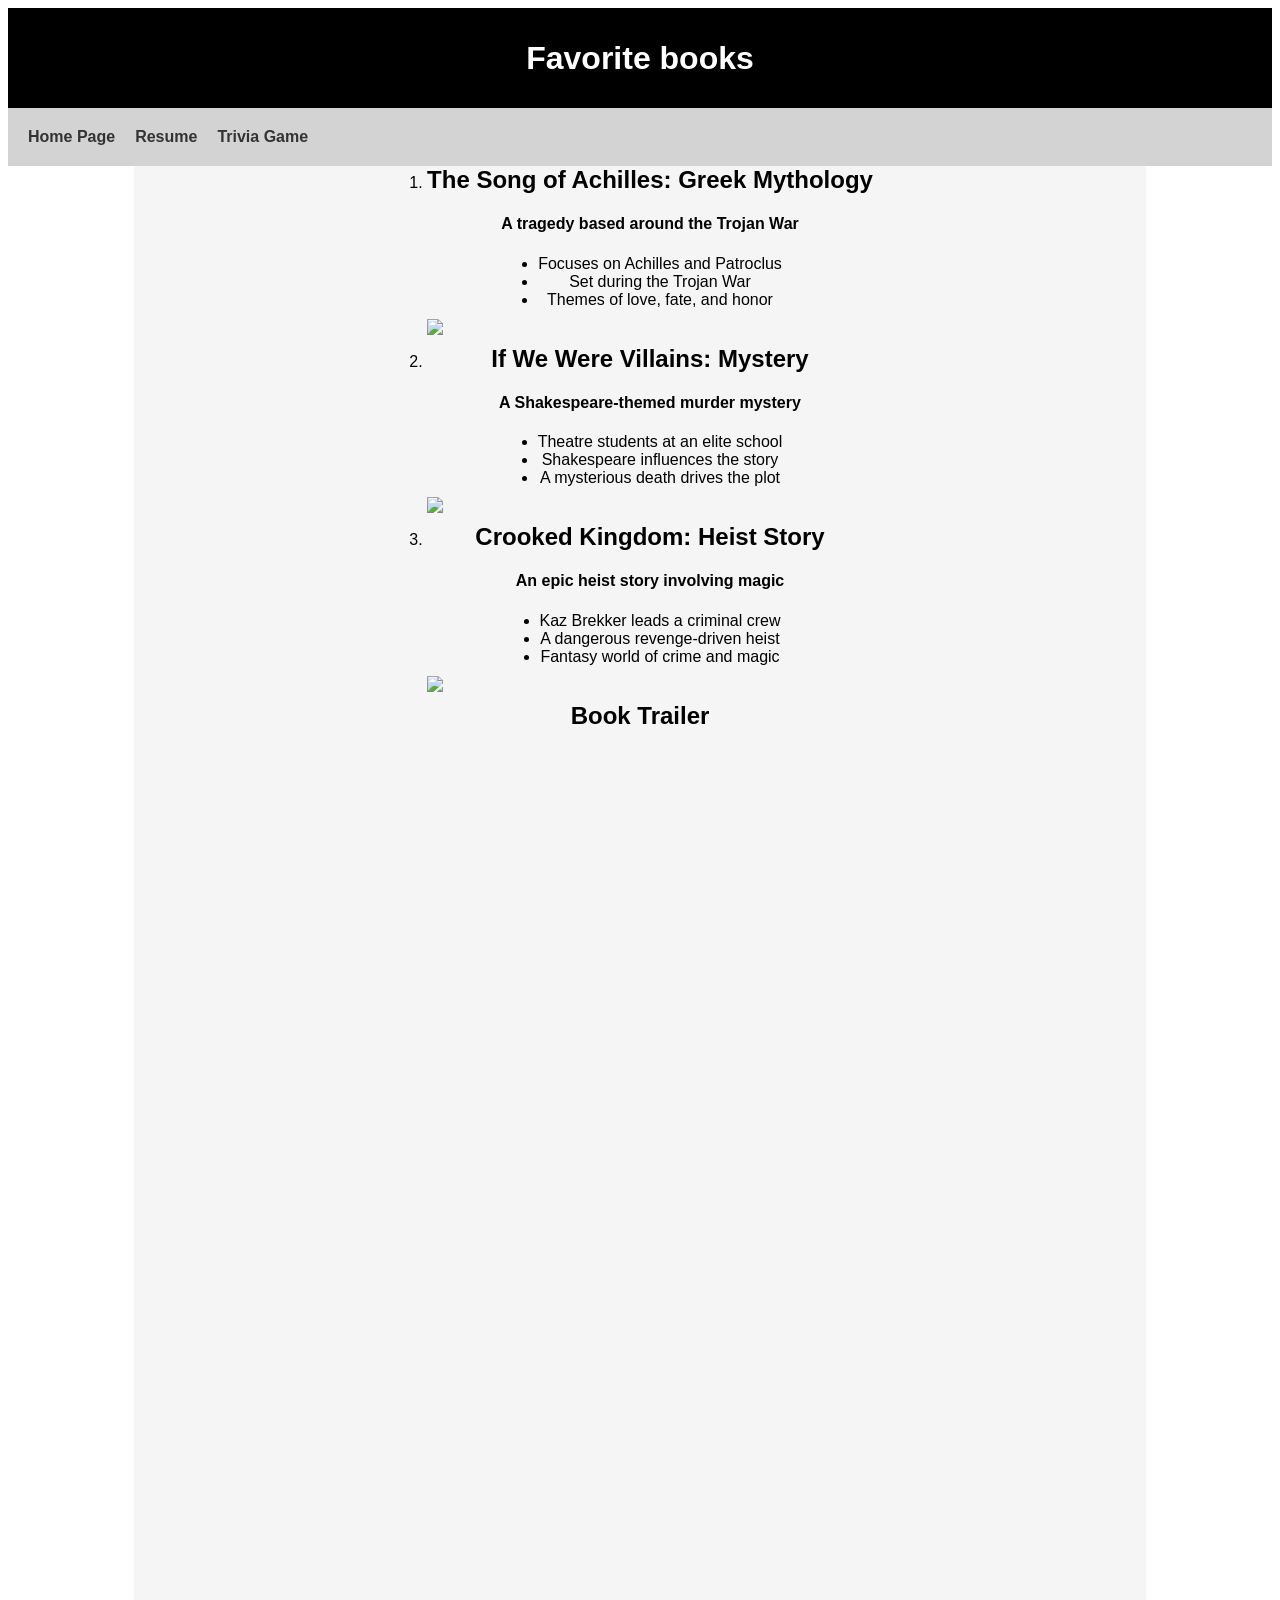
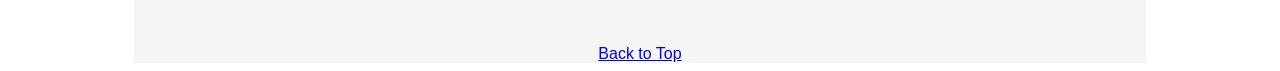
==== html/bookpage.html @ e3e8ea80 "Add files via upload" ====
<!DOCTYPE html>
<html lang="en">
<head>
    <meta charset="UTF-8">
    <meta name="viewport" content="width=device-width, initial-scale=1.0">
    <title>Favorite Books</title>
    <link rel="stylesheet" type="text/css" href="../Styles/bookpage.css">
</head>
<div id="top"></div>
<body>

<div class="common header">
<h1>Favorite books</h1>
    <!-- LEFT BUTTONS -->
</div>

    <nav class="common">
        <a href="../index.html">Home Page</a>
        <a href="resumepage.html">Resume</a>
        <a href="triviagame.html">Trivia Game</a>
  </nav>

    <!-- RIGHT CONTENT -->
    <div class="common mainbody">


        <ol>
    <li>
        <h2>The Song of Achilles: Greek Mythology</h2>
        <h4>A tragedy based around the Trojan War</h4>
        <ul>
            <li>Focuses on Achilles and Patroclus</li>
            <li>Set during the Trojan War</li>
            <li>Themes of love, fate, and honor</li>
        </ul>
        <img src="../images/book1.webp">
    </li>

    <li>
        <h2>If We Were Villains: Mystery</h2>
        <h4>A Shakespeare-themed murder mystery</h4>
        <ul>
            <li>Theatre students at an elite school</li>
            <li>Shakespeare influences the story</li>
            <li>A mysterious death drives the plot</li>
        </ul>
        <img src="../images/book2.webp">
    </li>

    <li>
        <h2>Crooked Kingdom: Heist Story</h2>
        <h4>An epic heist story involving magic</h4>
        <ul>
            <li>Kaz Brekker leads a criminal crew</li>
            <li>A dangerous revenge-driven heist</li>
            <li>Fantasy world of crime and magic</li>
        </ul>
        <img src="../images/book3.webp">
    </li>
</ol>

        <h2>Book Trailer</h2>
        <iframe 
            width="560" 
            height="315" 
            src="https://www.youtube.com/watch?v=iuiqYf5v4Go"
            frameborder="0"
            allowfullscreen>
        </iframe>

        <div style="text-align:center;">
            <iframe 
                src="https://public.tableau.com/views/FavoriteBookMaps/Mostpopularsummerread?:showVizHome=no&:embed=true"
                width="800"
                height="600"
                style="border:none;">
            </iframe>
        

<div class = "onanchor"> <a href="#top">Back to Top</a>
    </div>
    </div>
</body>
</html>
---- Styles/bookpage.css ----
.header{
    background-color: black; 
    color: white; 
    height:100px;
    display:flex;
    justify-content:center;
    align-items:center;
    padding-left:0;
}

.mainbody li {
    text-align: center;
}


.mainbody {
    background-color: whitesmoke;
    width: 80%;
    margin: 0 auto;
    text-align: left;
}
img {
    display: block;
    width: 100%;
    margin: 10px auto;
}

.footer{
    background-color: black;
    color: white;
    height:25px;
    line-height: 25px;
    position: fixed;
    bottom:0px;
    right:0px;
    left:0px
}

.common{
    font-family: "Segoe UI", Arial, sans-serif;
    
}
nav{ background-color: lightgray;
    padding:10px;
    overflow:hidden;

}

nav a{
    color: #333;
    padding:10px;
    text-decoration: none;
    font-size: 16px;
    font-weight: bold;
    float:left

}
nav a:hover{
    background-color: #ccc;

}
ol, ul {
  width: fit-content;   /* makes the list only as wide as needed */
  margin: 0 auto;       /* centers the list block */
  padding-left: 20px;   /* normal bullet indent */
  text-align: left;     /* keeps bullets/text left-aligned */
}

.header, nav {
    text-align: center;
}
.mainbody h2,
.mainbody iframe {
    display: block;
    margin: 0 auto;
    text-align: center;
}
.mainbody li ul {
    list-style-type: disc;   /* filled circle bullets */
}
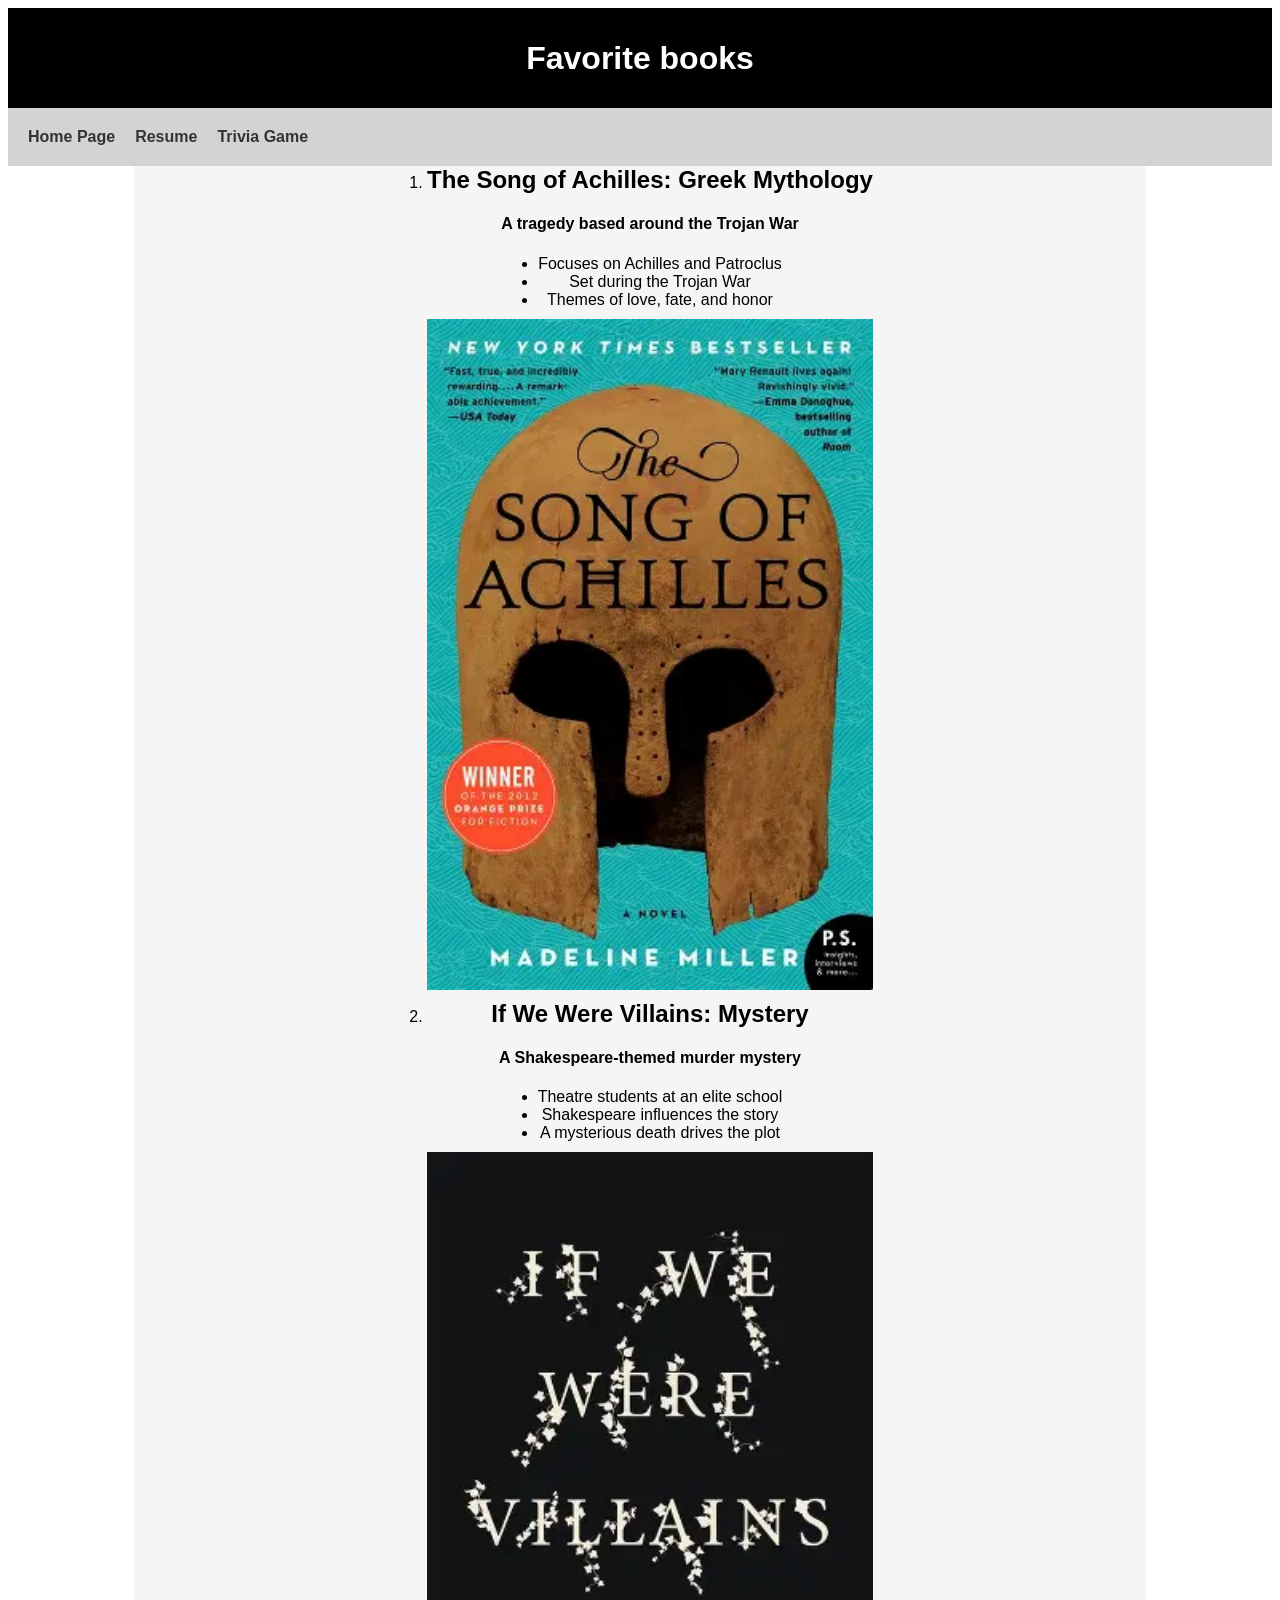
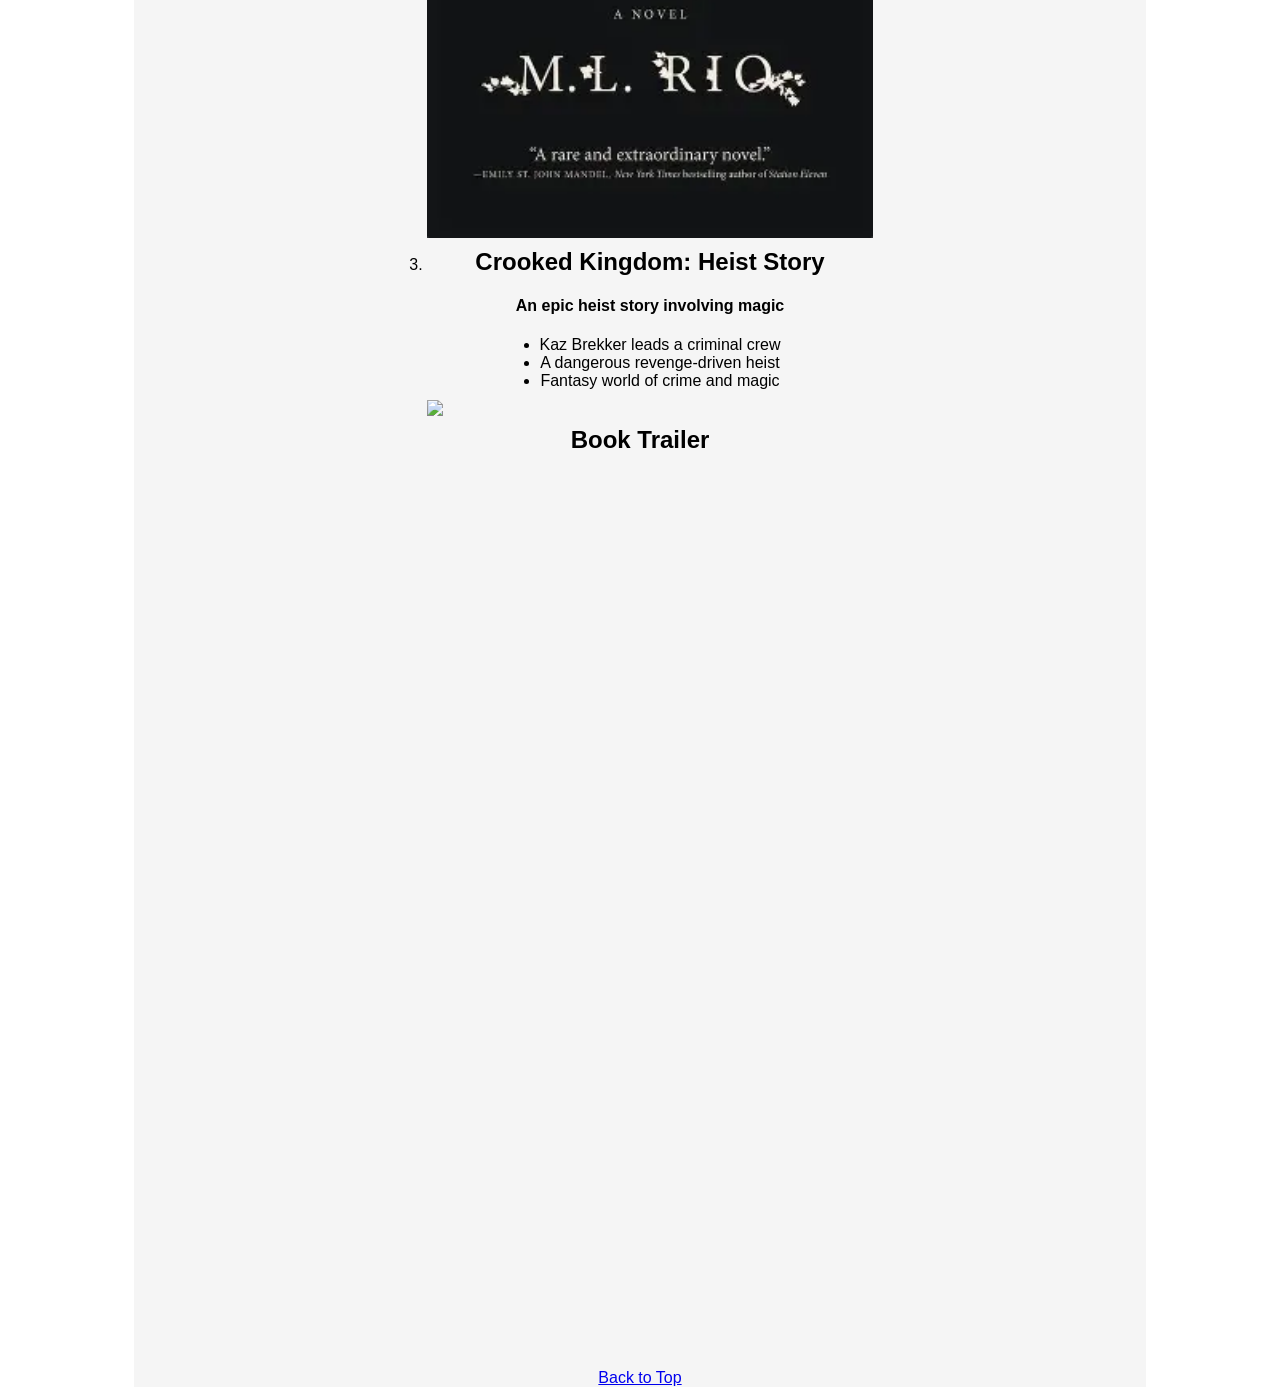
==== commit 061eb8d2: "Add files via upload" ====
--- a/html/bookpage.html
+++ b/html/bookpage.html
@@ -33,7 +33,7 @@
             <li>Set during the Trojan War</li>
             <li>Themes of love, fate, and honor</li>
         </ul>
-        <img src="../images/book1.webp">
+        <img src="../Images/book1.webp">
     </li>
 
     <li>
@@ -44,7 +44,7 @@
             <li>Shakespeare influences the story</li>
             <li>A mysterious death drives the plot</li>
         </ul>
-        <img src="../images/book2.webp">
+        <img src="../Images/book2.webp">
     </li>
 
     <li>
@@ -55,7 +55,7 @@
             <li>A dangerous revenge-driven heist</li>
             <li>Fantasy world of crime and magic</li>
         </ul>
-        <img src="../images/book3.webp">
+        <img src="Images/book3.webp">
     </li>
 </ol>
 
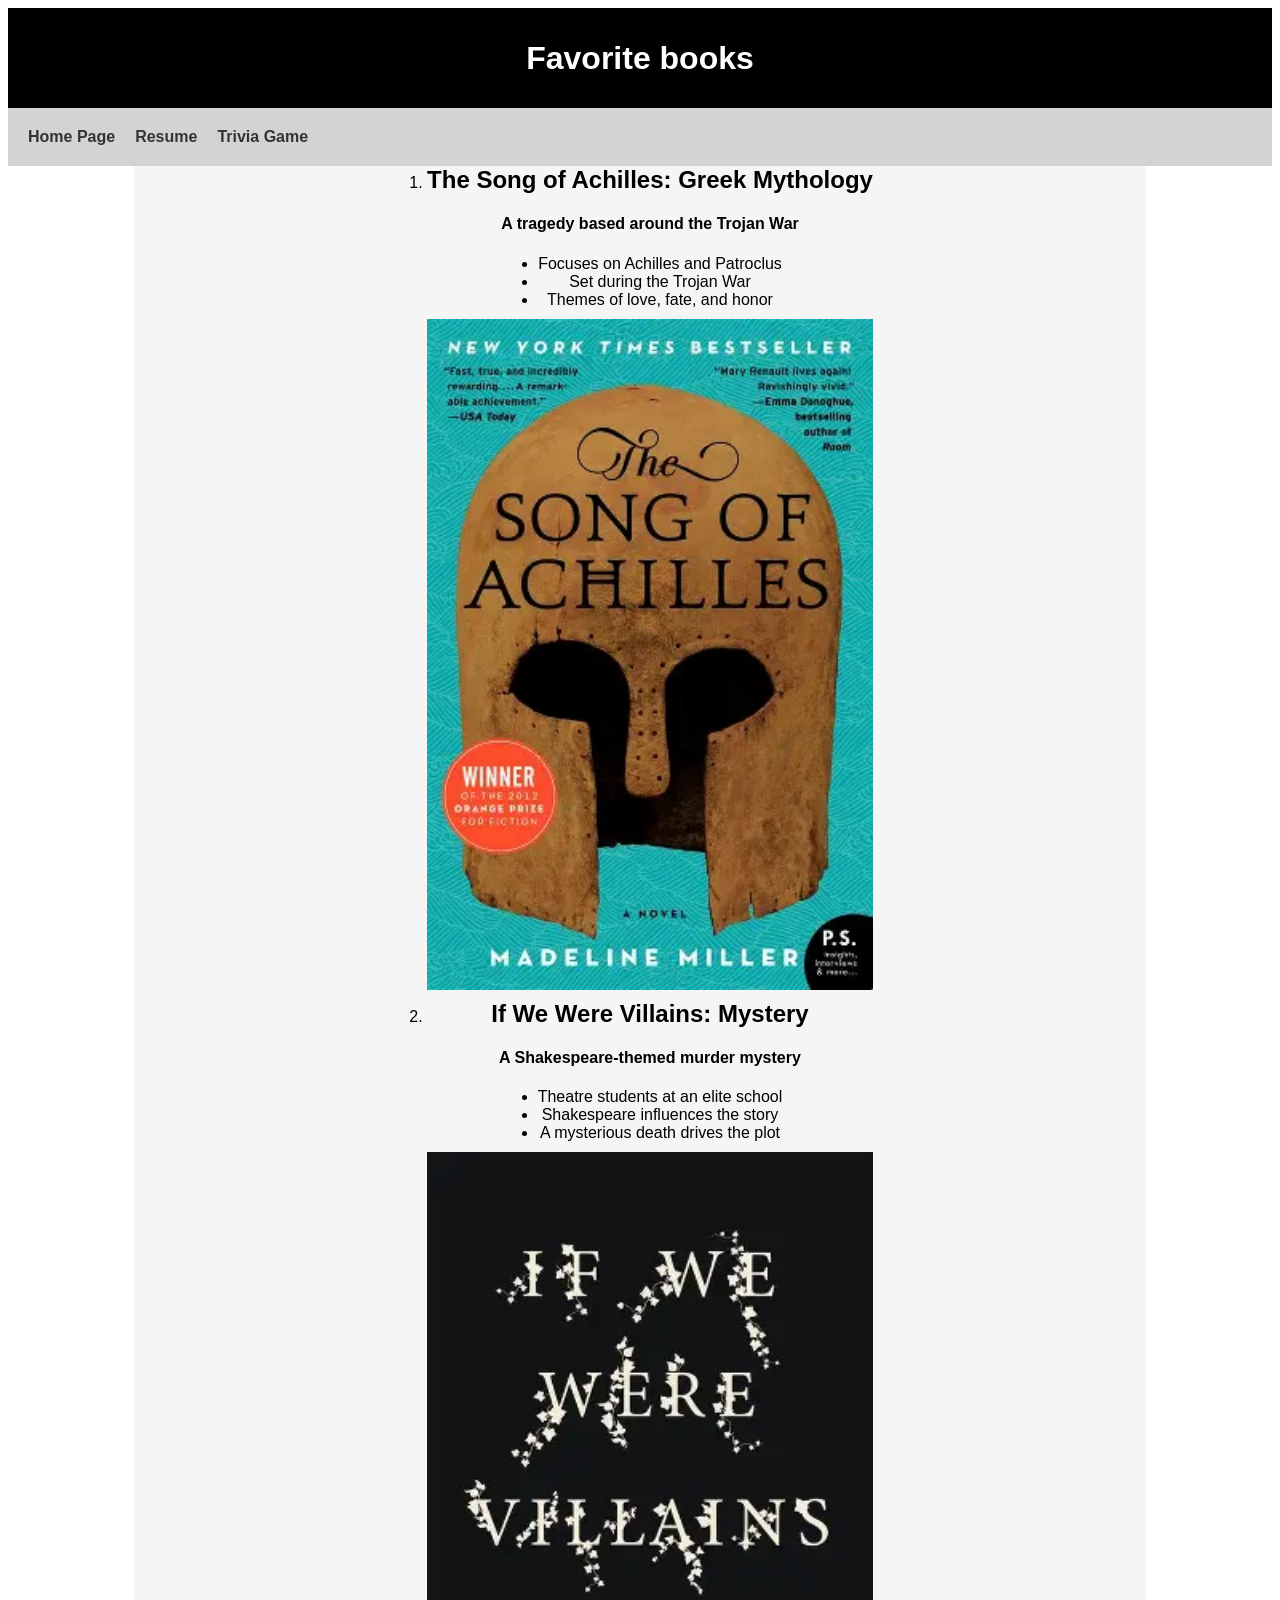
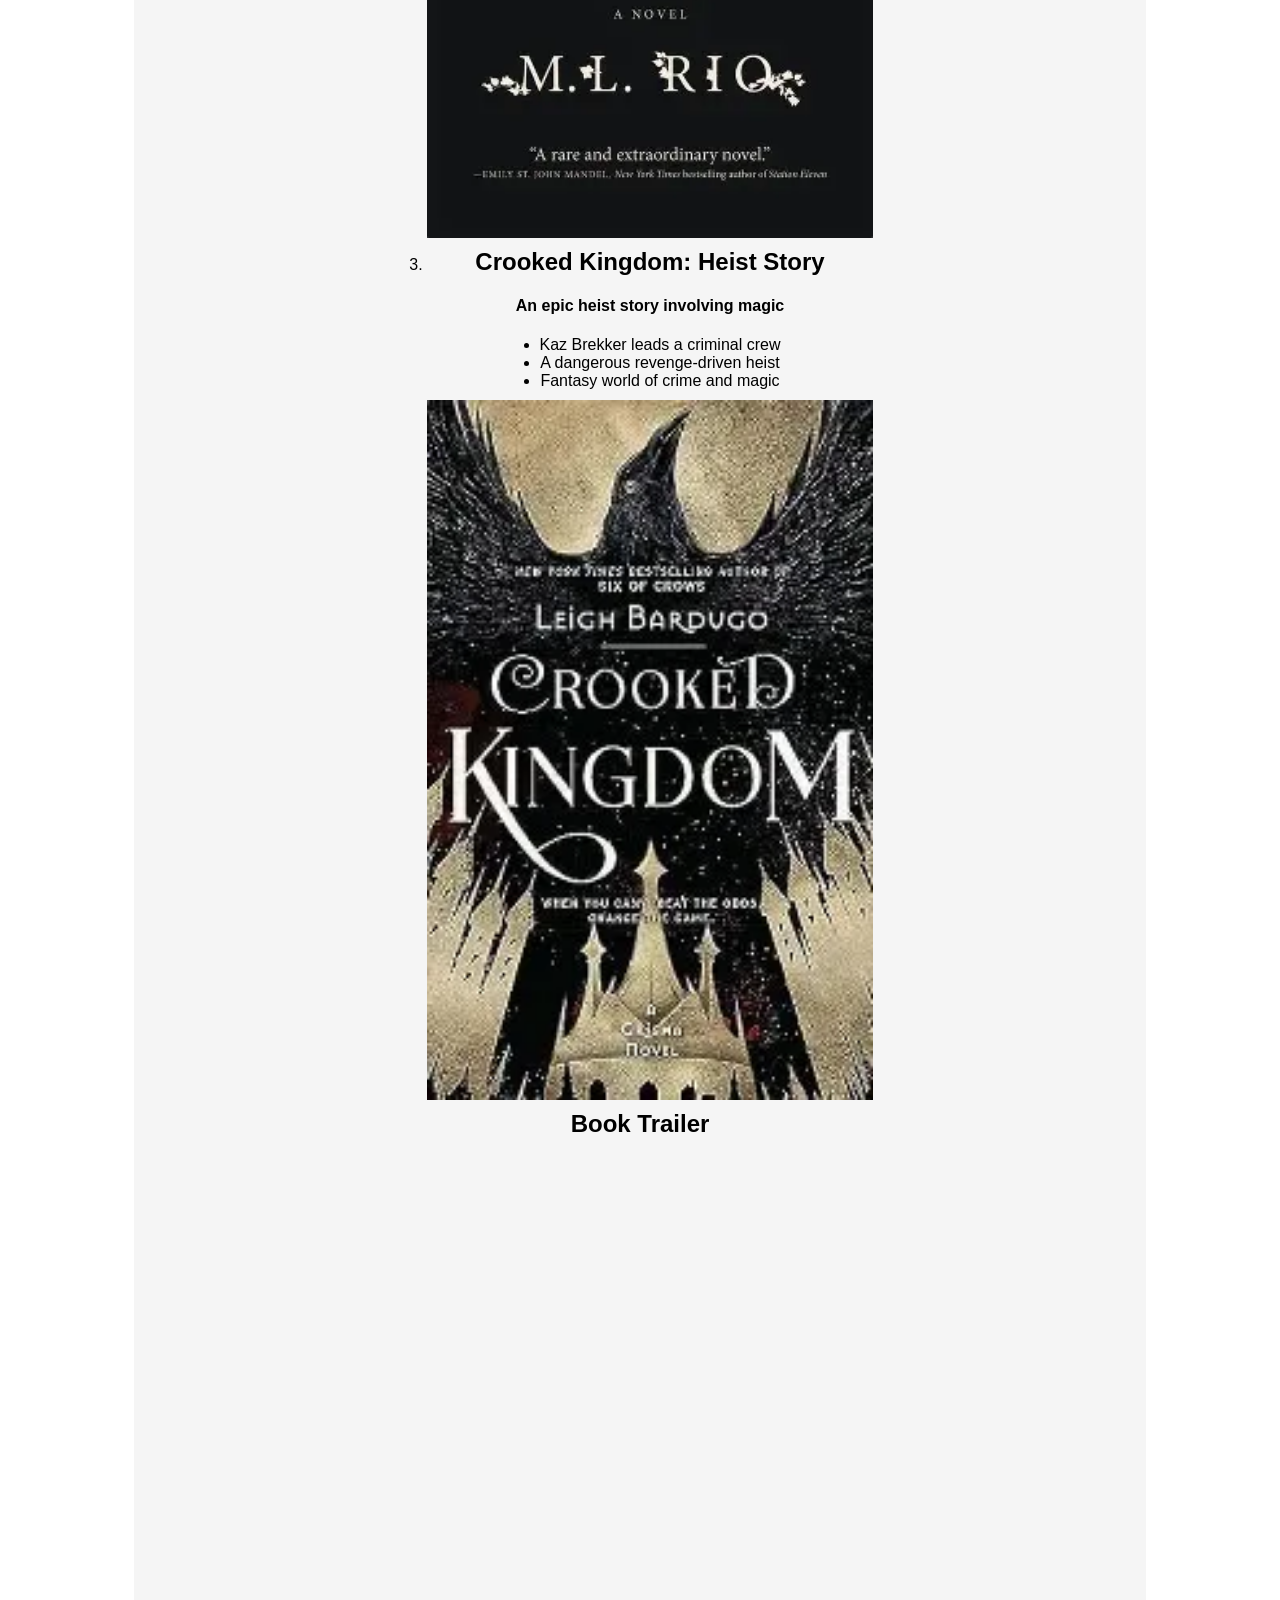
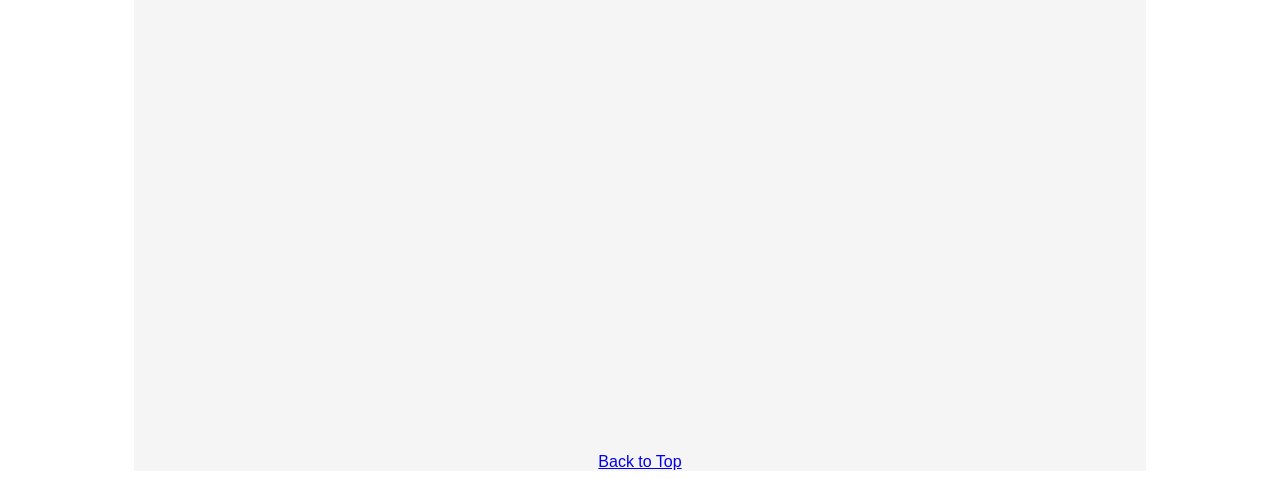
==== commit 56f50622: "Add files via upload" ====
--- a/html/bookpage.html
+++ b/html/bookpage.html
@@ -55,7 +55,7 @@
             <li>A dangerous revenge-driven heist</li>
             <li>Fantasy world of crime and magic</li>
         </ul>
-        <img src="Images/book3.webp">
+        <img src="../Images/book3.webp">
     </li>
 </ol>
 
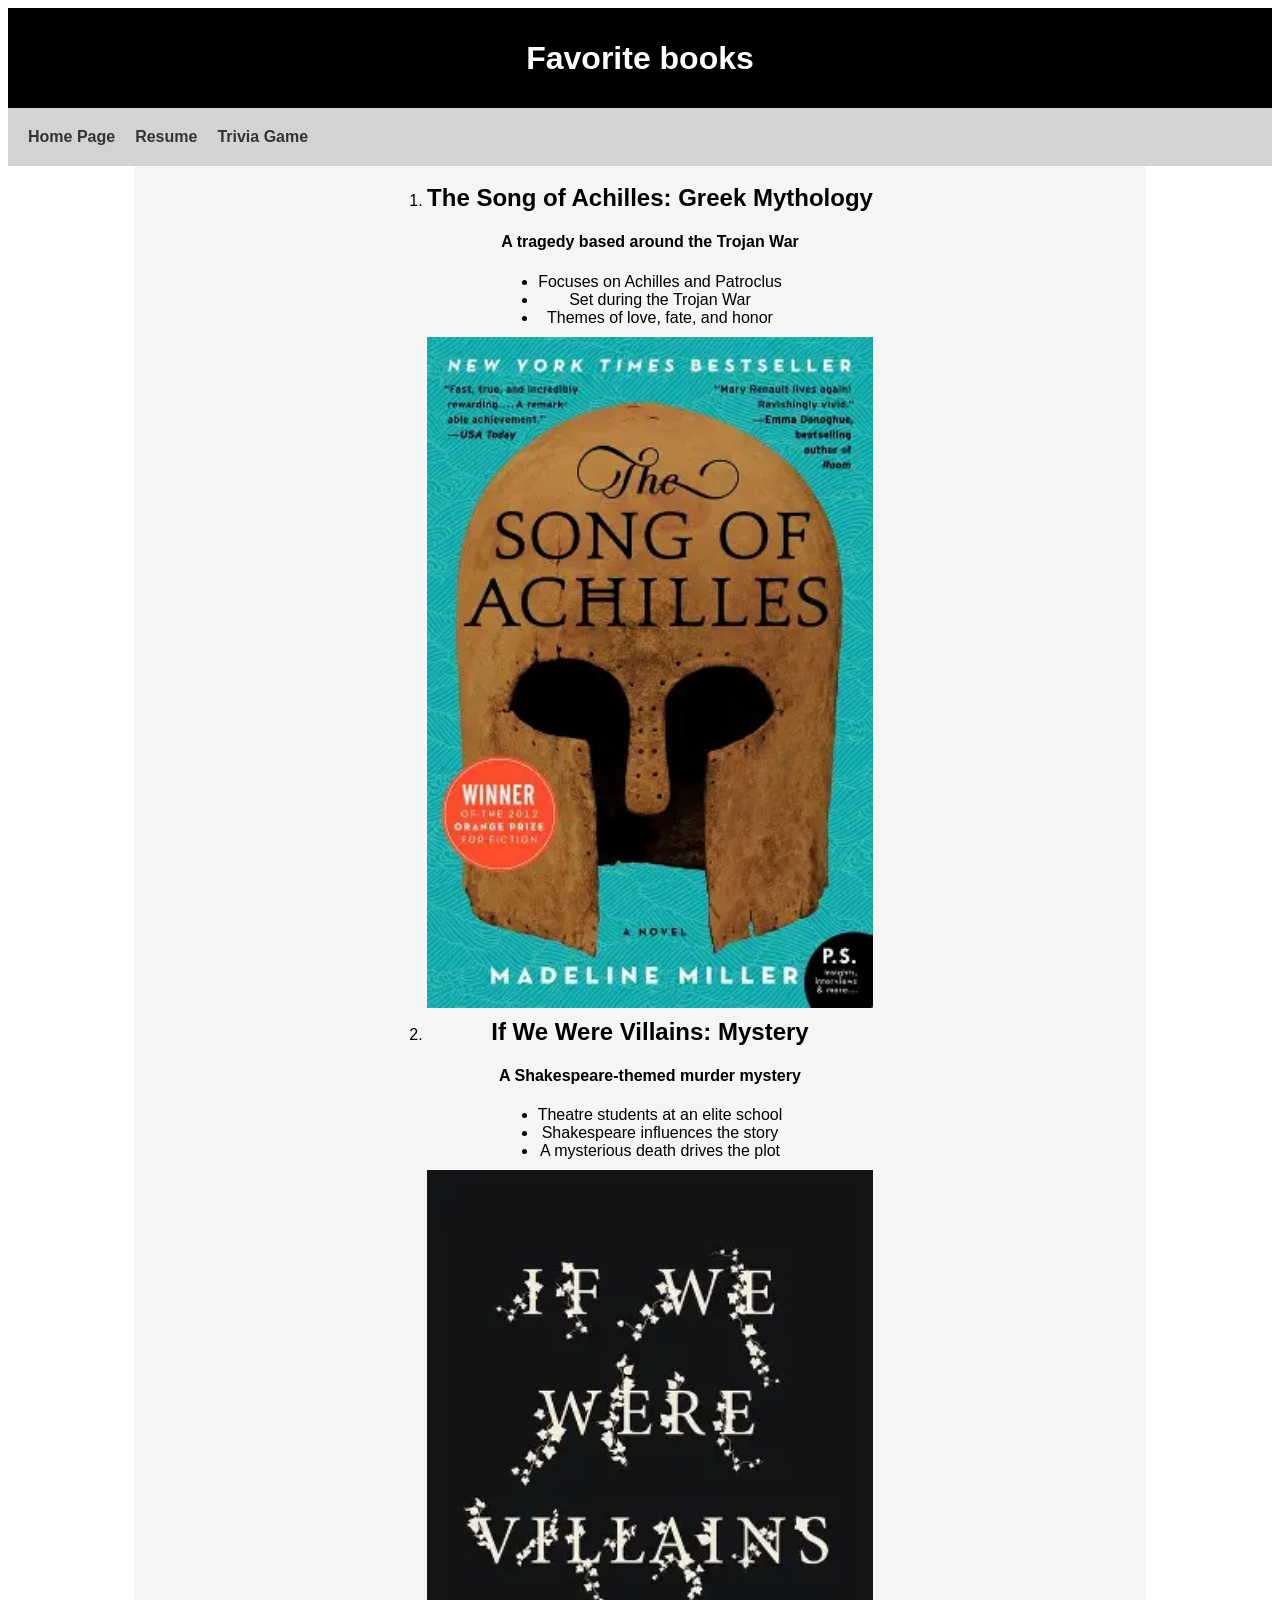
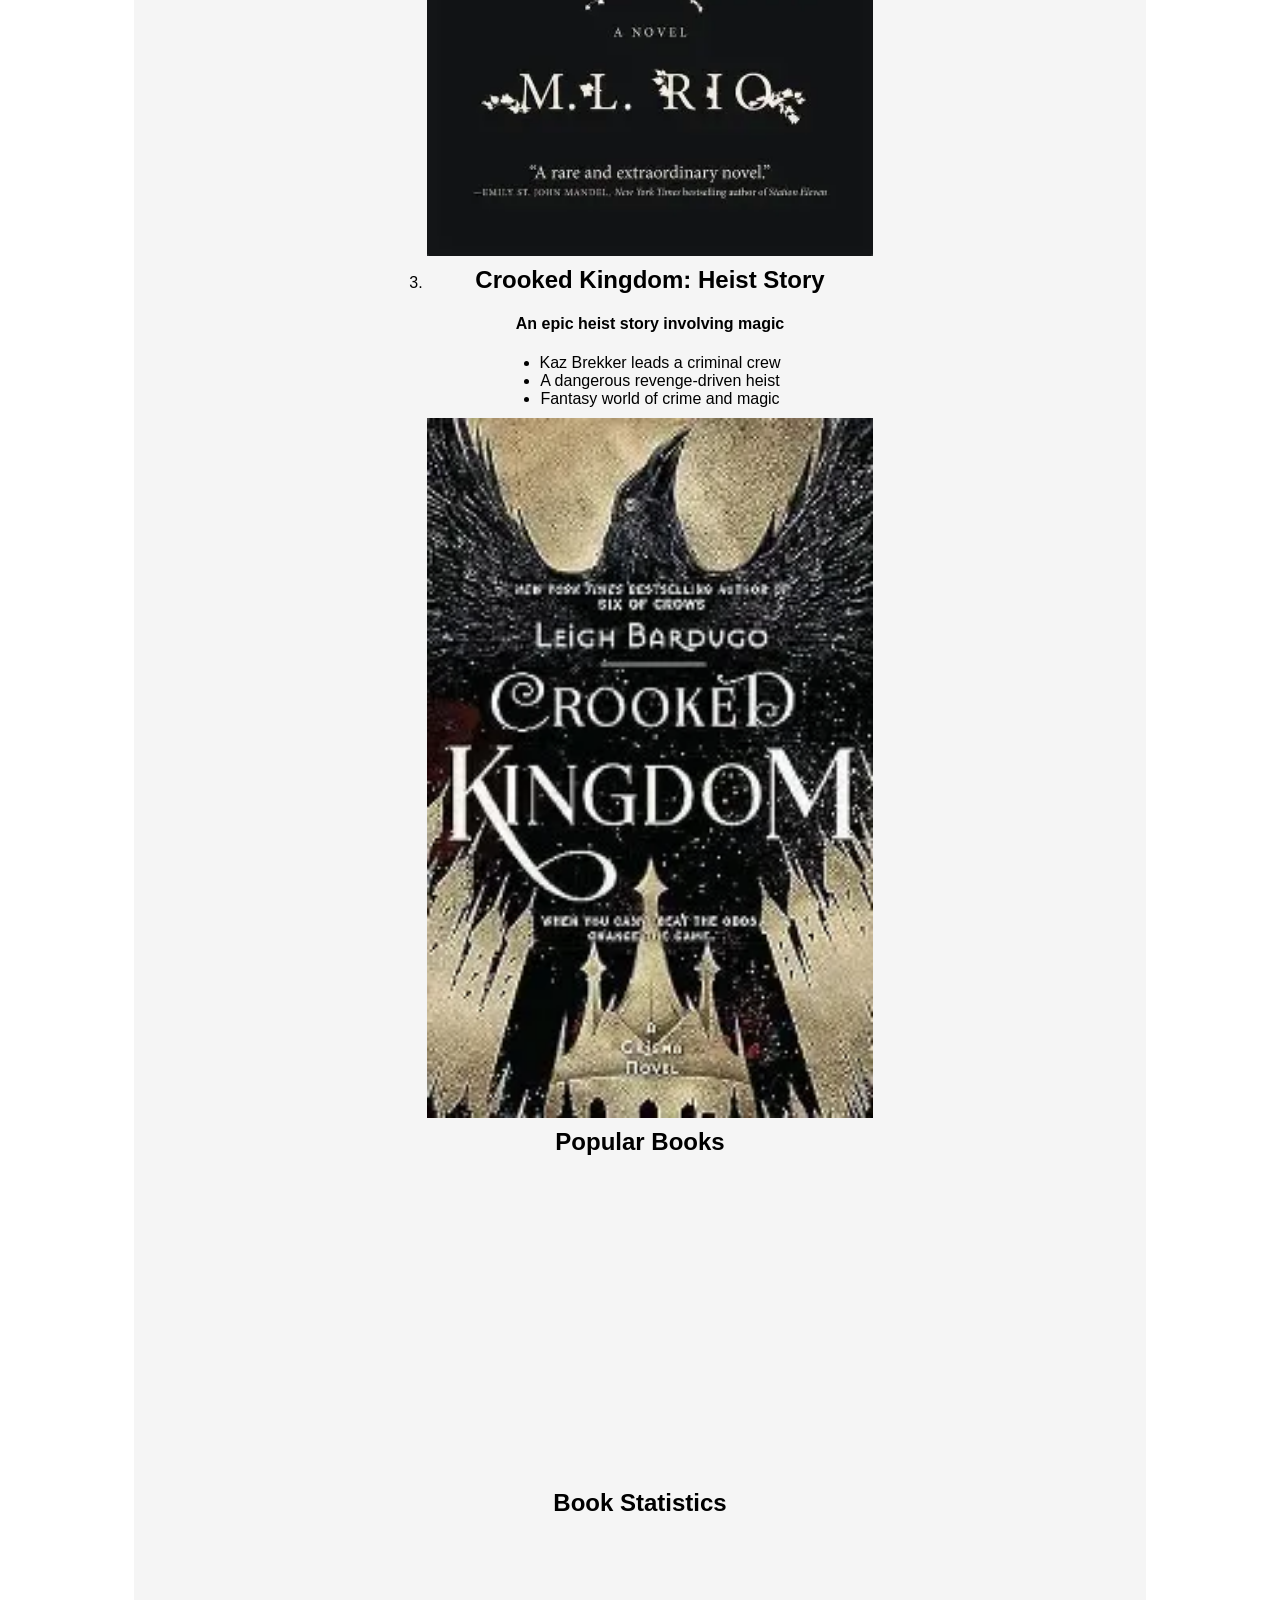
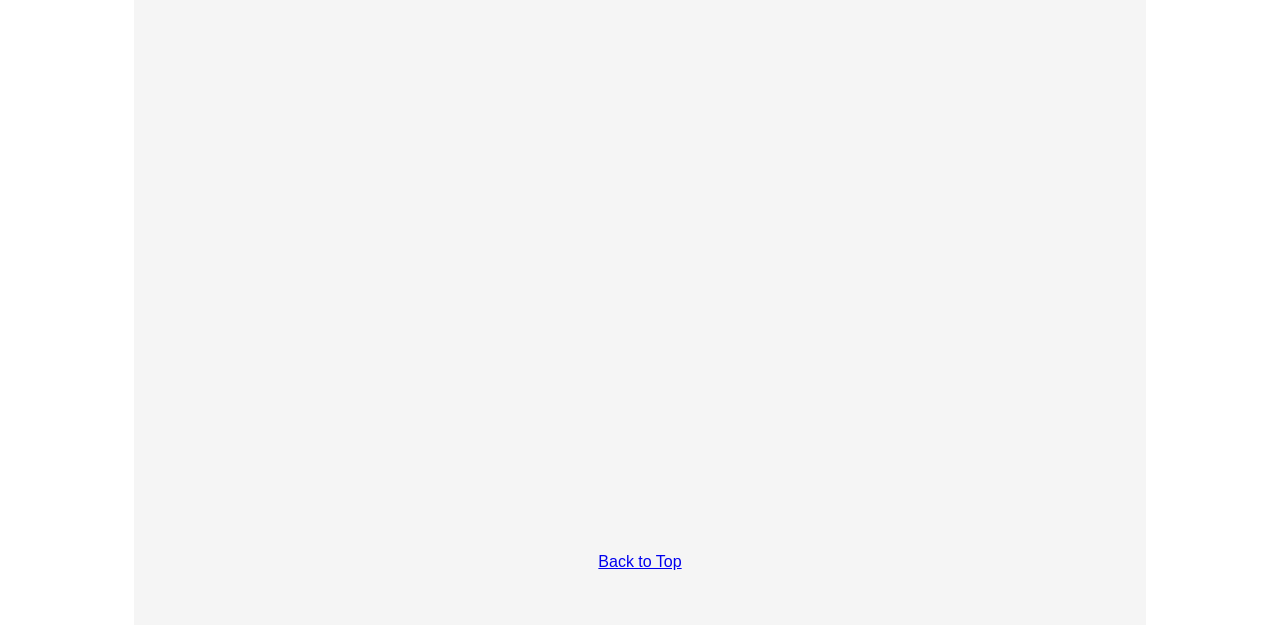
==== commit 601e8d7c: "Add files via upload" ====
--- a/html/bookpage.html
+++ b/html/bookpage.html
@@ -23,7 +23,7 @@
     <!-- RIGHT CONTENT -->
     <div class="common mainbody">
 
-
+<br>
         <ol>
     <li>
         <h2>The Song of Achilles: Greek Mythology</h2>
@@ -59,15 +59,17 @@
     </li>
 </ol>
 
-        <h2>Book Trailer</h2>
-        <iframe 
-            width="560" 
-            height="315" 
-            src="https://www.youtube.com/watch?v=iuiqYf5v4Go"
-            frameborder="0"
-            allowfullscreen>
-        </iframe>
-
+     <h2>Popular Books</h2>
+<iframe 
+    width="560" 
+    height="315" 
+    src="https://www.youtube.com/embed/iuiqYf5v4Go"
+    frameborder="0"
+    allow="accelerometer; autoplay; clipboard-write; encrypted-media; gyroscope; picture-in-picture"
+    allowfullscreen>
+</iframe>
+<br>
+<h2>Book Statistics</h2>
         <div style="text-align:center;">
             <iframe 
                 src="https://public.tableau.com/views/FavoriteBookMaps/Mostpopularsummerread?:showVizHome=no&:embed=true"
@@ -75,11 +77,12 @@
                 height="600"
                 style="border:none;">
             </iframe>
-        
+        <br><br>
 
 <div class = "onanchor"> <a href="#top">Back to Top</a>
     </div>
     </div>
+    <br><br><br>
 </body>
 </html>
 
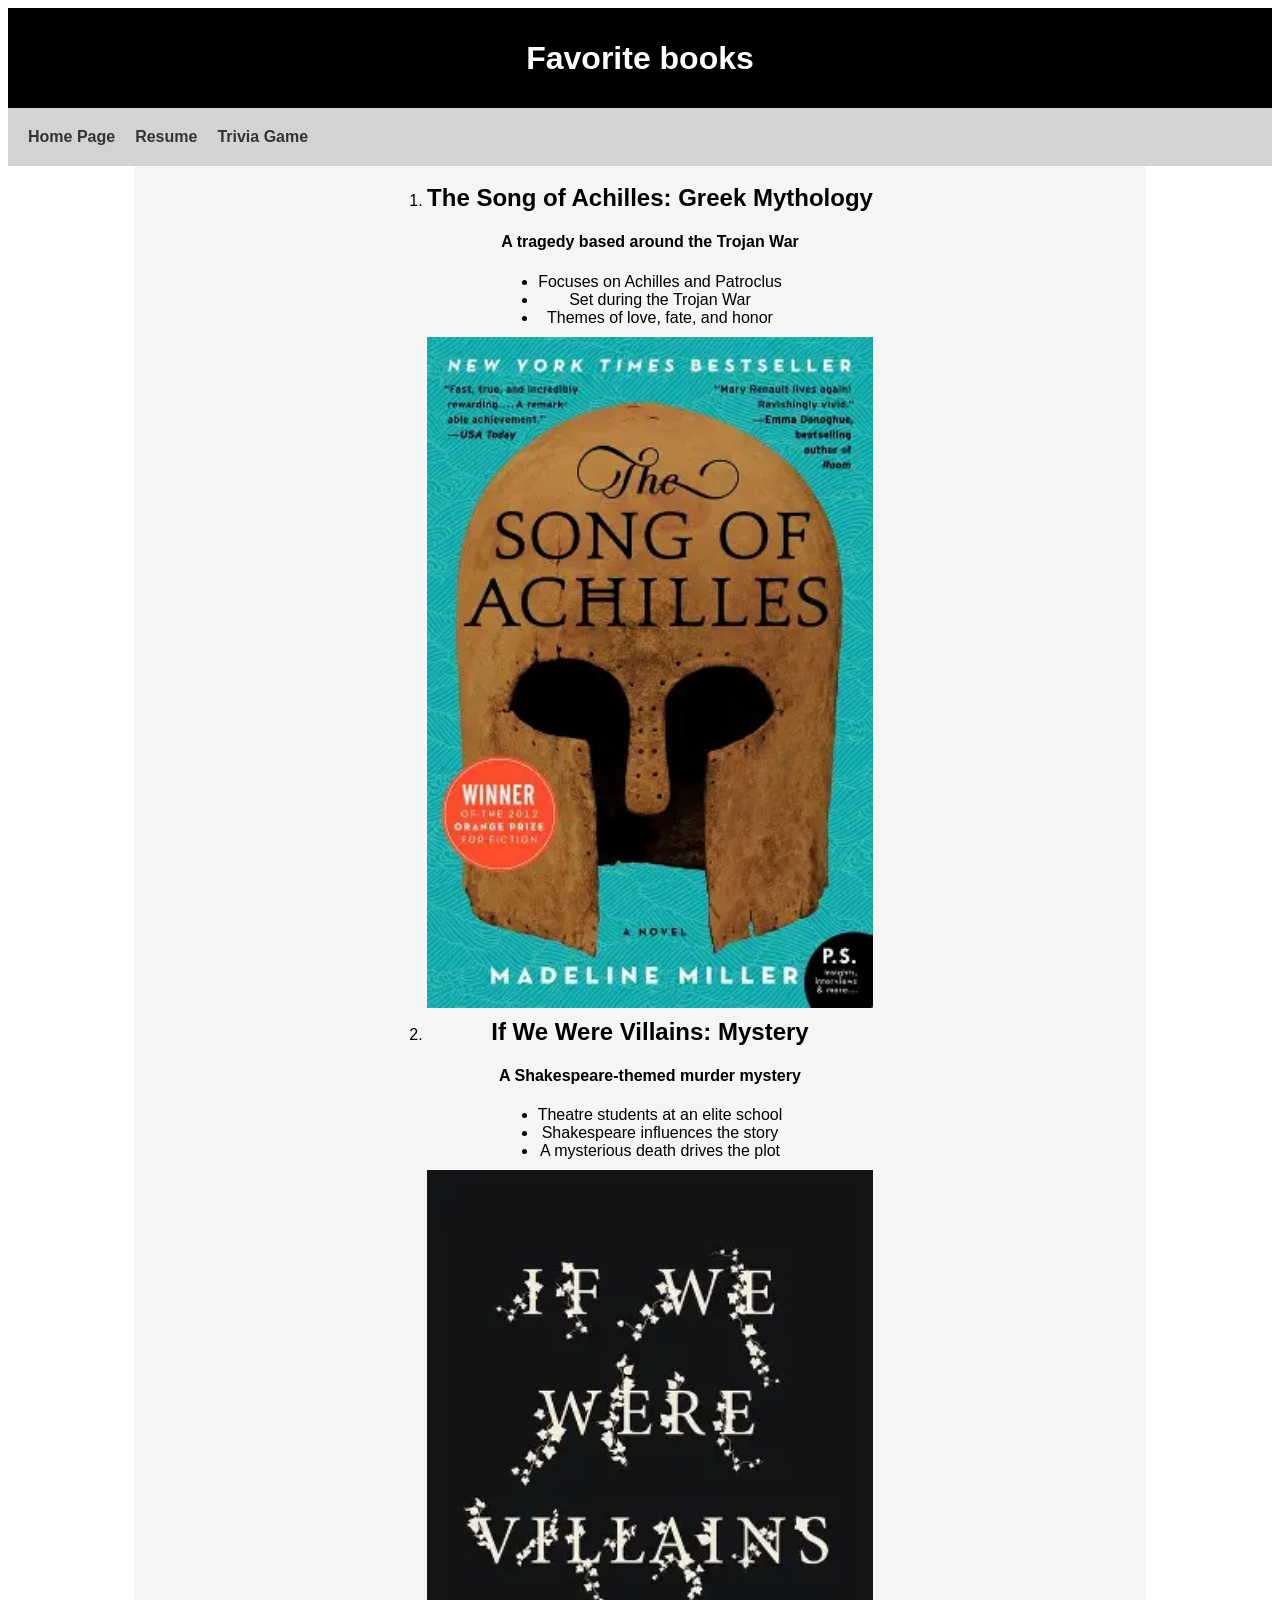
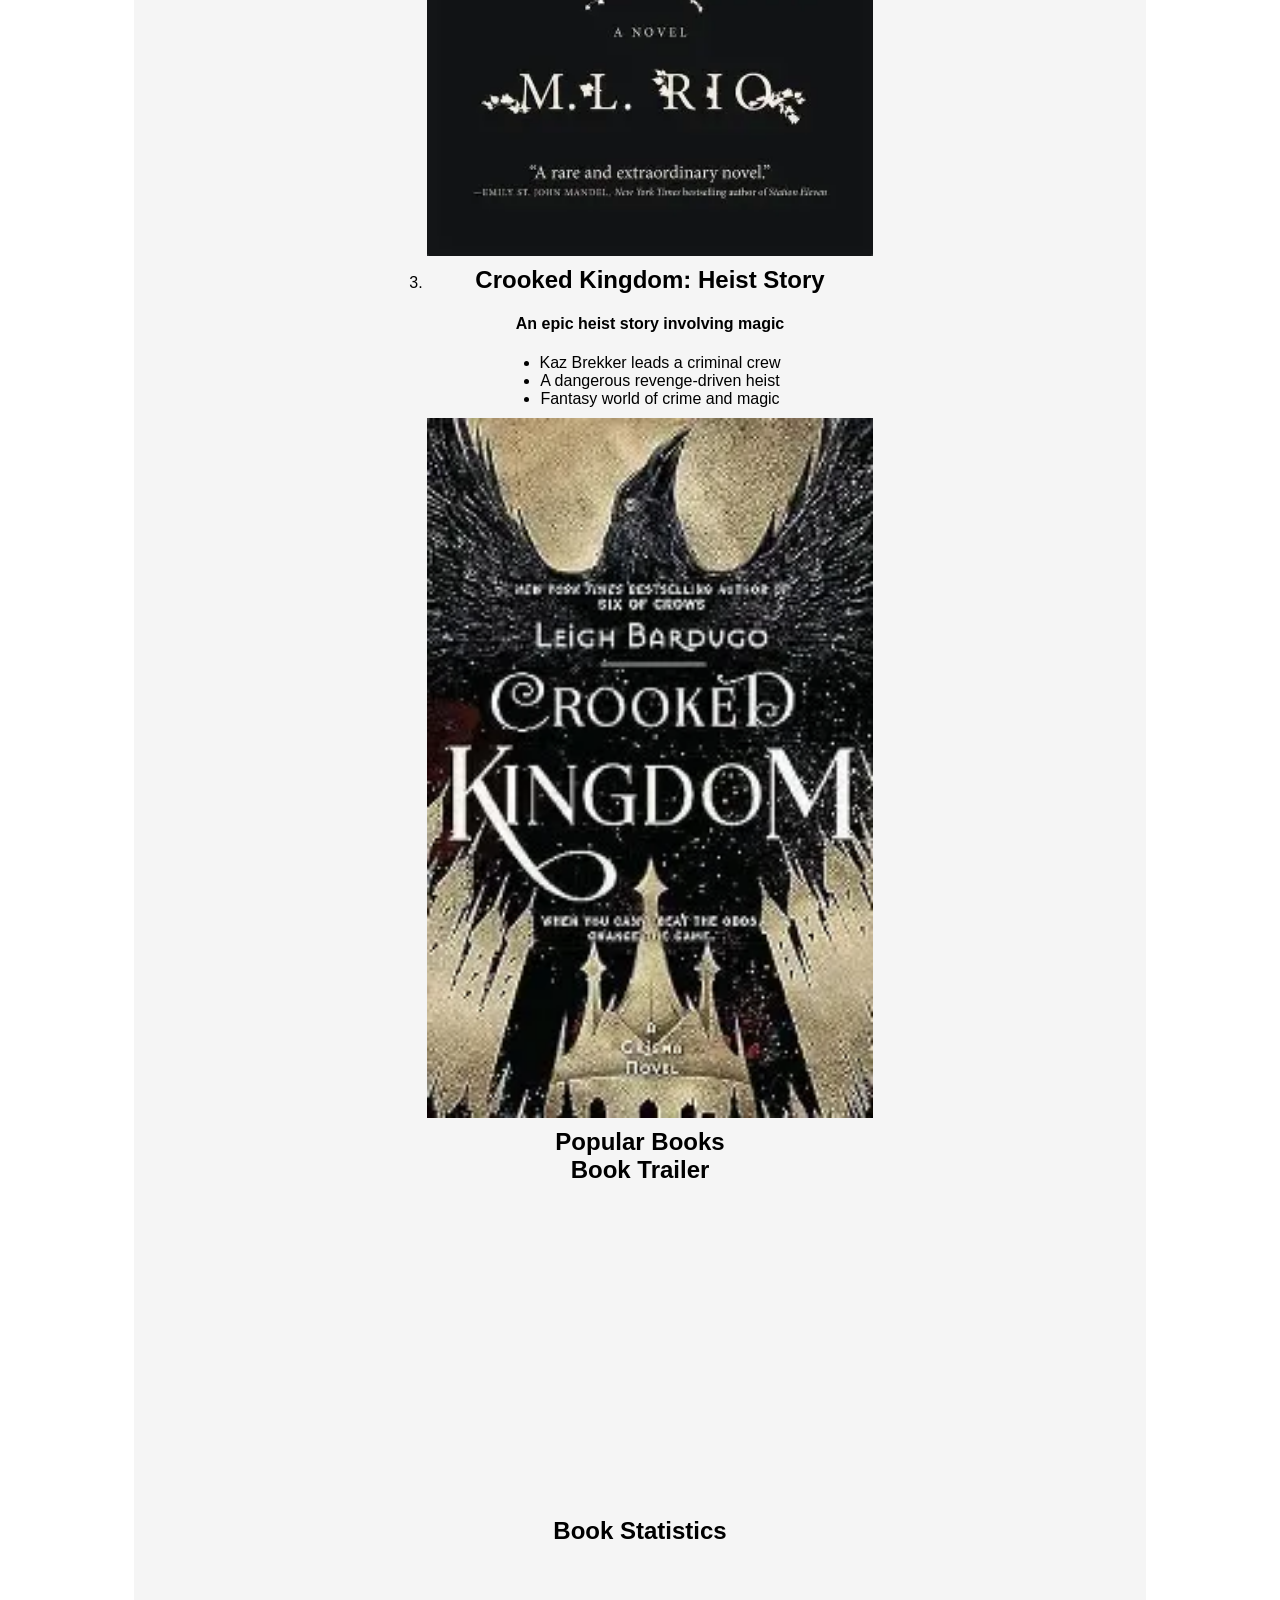
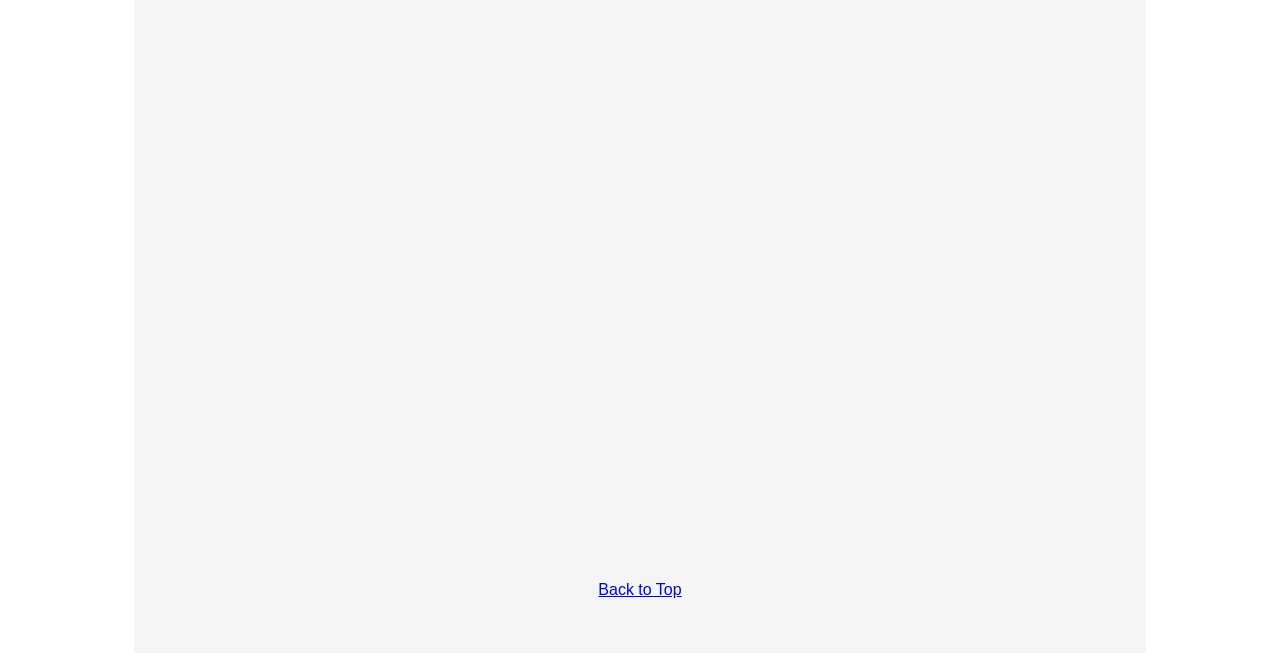
==== commit 95ac66f5: "Add files via upload" ====
--- a/html/bookpage.html
+++ b/html/bookpage.html
@@ -60,14 +60,18 @@
 </ol>
 
      <h2>Popular Books</h2>
-<iframe 
-    width="560" 
-    height="315" 
-    src="https://www.youtube.com/embed/iuiqYf5v4Go"
+<h2>Book Trailer</h2>
+<iframe
+    width="560"
+    height="315"
+    src="https://www.youtube.com/embed/iuiqYf5v4Go?rel=0"
+    title="YouTube video player"
     frameborder="0"
-    allow="accelerometer; autoplay; clipboard-write; encrypted-media; gyroscope; picture-in-picture"
+    allow="accelerometer; autoplay; clipboard-write; encrypted-media; gyroscope; picture-in-picture; web-share"
+    referrerpolicy="strict-origin-when-cross-origin"
     allowfullscreen>
 </iframe>
+
 <br>
 <h2>Book Statistics</h2>
         <div style="text-align:center;">
